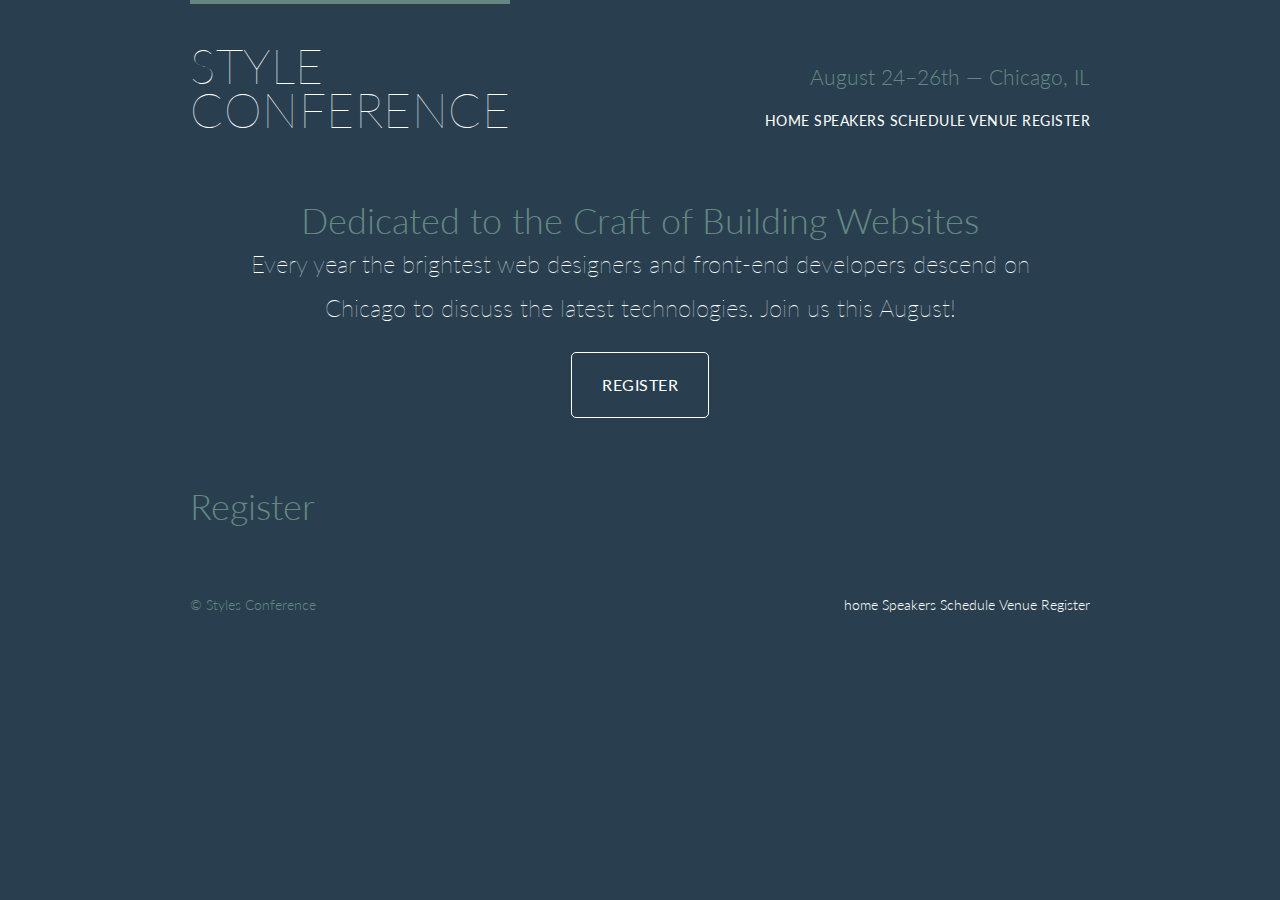
==== xtrahuman/register.html @ 75792eac "site update" ====
<html lang="en">
<head>
    <meta charset="UTF-8">
    <meta name="viewport" content="width=device-width, initial-scale=1.0">
    <link rel="stylesheet" href="assets/stylesheets/main.css">
    <link rel="preconnect" href="https://fonts.googleapis.com">
    <link rel="preconnect" href="https://fonts.gstatic.com" crossorigin>
    <link href="https://fonts.googleapis.com/css2?family=Lato:wght@100;300;400&display=swap" rel="stylesheet">
    <title>Styles Conference</title>
</head>
<body>
    <!-- header -->

    <header class="primary-header container group">
        <h1 class="logo"><a href="index.html">Style <br> Conference</a></h1> 
        <h3 class="tagline">August 24&ndash;26th &mdash; Chicago, IL</h3>
      <nav class="nav primary-nav">
          <a href="index.html" >home</a>
          <a href="speakers.html" target="_blank">Speakers</a>
          <a href="schedule.html" target="_blank" >Schedule</a>
          <a href="venue.html" target="_blank">Venue</a>
          <a href="register.html" target="_blank">Register</a>
      </nav>
    </header>

    <!-- hero -->

    <section class="hero container">
        <h2>Dedicated to the Craft of Building Websites</h2>
        <p>Every year the brightest web designers and front-end developers descend on Chicago to discuss the latest technologies. Join us this August!</p>
        <a href="register.html" target="_blank" class="btn btn-alt">Register</a>
    </section>

    <!-- Main content -->

    <section class="container">

      <h1>Register</h1>

    </section>
    

      <footer class="container primary-footer group">
        <small>&copy; Styles Conference</small>
        <nav class="nav">
            <a href="index.html">home</a>
            <a href="speakers.html" target="_blank">Speakers</a>
            <a href="schedule.html" target="_blank">Schedule</a>
            <a href="venue.html" target="_blank">Venue</a>
            <a href="register.html" target="_blank">Register</a>
        </nav>
      </footer>
      


    
</body>
</html>
---- xtrahuman/assets/stylesheets/main.css ----
/* http://meyerweb.com/eric/tools/css/reset/ 
   v2.0 | 20110126
   License: none (public domain)
*/

html, body, div, span, applet, object, iframe,
h1, h2, h3, h4, h5, h6, p, blockquote, pre,
a, abbr, acronym, address, big, cite, code,
del, dfn, em, img, ins, kbd, q, s, samp,
small, strike, strong, sub, sup, tt, var,
b, u, i, center,
dl, dt, dd, ol, ul, li,
fieldset, form, label, legend,
table, caption, tbody, tfoot, thead, tr, th, td,
article, aside, canvas, details, embed, 
figure, figcaption, footer, header, hgroup, 
menu, nav, output, ruby, section, summary,
time, mark, audio, video {
	margin: 0;
	padding: 0;
	border: 0;
	font-size: 100%;
	font: inherit;
	vertical-align: baseline;
}
/* HTML5 display-role reset for older browsers */
article, aside, details, figcaption, figure, 
footer, header, hgroup, menu, nav, section {
	display: block;
}
body {
	line-height: 1;
}
ol, ul {
	list-style: none;
}
blockquote, q {
	quotes: none;
}
blockquote:before, blockquote:after,
q:before, q:after {
	content: '';
	content: none;
}
table {
	border-collapse: collapse;
	border-spacing: 0;
}


/*
  ========================================
  Custom styles
  ========================================
*/
body {
    background: #293f50;
    color: #888;
    font: 300 16px/22px "lato", "Open Sans", "Helvetica Neue", Helvetica, Arial, sans-serif;
}

h1, h2, h3, h4 {
    color: #648880;
}

h1 {
    font-size: 36px;
    line-height: 44px;
}

h2 {
    font-size: 24px;
    line-height: 44px;
}

h3 {
    font-size: 21px;
 
}
  
h4 {
    font-size: 18px;
}

h5 {
    color: #a9b2b9;
    font-size: 14px;
    font-weight: 400;
    text-transform: uppercase;
}

strong {
    font-weight: 400;
  }

cite, em {
    font-style: italic;
}

/*
  ========================================
  Links
  ========================================
*/

a:hover {
    color: #a9b2b9;
}

a {
    color: #648880;
    text-decoration: none;
}

p a{
    border-bottom: 1px solid #dfe2e5;
}

.primary-header a,
.primary-footer a{
    color: #fff;
}

.primary-header a:hover,
.primary-footer a:hover {
    color:#648880;
}

  
  

/*
  ========================================
  Grid
  ========================================
*/

*,
*:before,
*:after {
  -webkit-box-sizing: border-box;
     -moz-box-sizing: border-box;
          box-sizing: border-box;
}

.container {
    padding-left: 30px;
    padding-right: 30px;
}

.container,
.grid {
  margin: 0 auto;
  width: 960px;
}
.container {
  padding-left: 30px;
  padding-right: 30px;
}


.col-1-3 {
    width: 33.33%;
}
.col-2-3 {
    width: 66.66%;
}

.col-1-3,
.col-2-3 {
    display: inline-block;
    vertical-align: top;
}

.grid,
.col-1-3,
.col-2-3 {
    padding-left: 15px;
    padding-right:15px;
}

.teaser a:hover h3{
    color: #a9b2b9
}
  

   /*
  ========================================
  Clear fix
  ========================================
*/


.group:before,
.group:after {
  content: "";
  display: table;
}
.group:after {
  clear: both;
}
.group {
  clear: both;
  *zoom: 1;
}

 /*
  ========================================
  Rows
  ========================================
*/

.row,
.row-alt{
    min-width:960px
}

.row {
    background: #fff;
    padding:66px 0 44px 0;
}

.row-alt {
    background: #cbe2c1;
    background: -webkit-linear-gradient(to right, #a1d3b0, #f6f1d3);
    background: -moz-linear-gradient(to right, #a1d3b0, #f6f1d3);
    background: linear-gradient(to right, #a1d3b0, #f6f1d3);
    padding: 44px 0 22px 0;
}
 

 /*
  ========================================
  Typography
  ========================================
*/

h1, h3, h4, h5, p {
    margin-bottom: 22px;
  }



  /*
  ========================================
  Buttons
  ========================================
*/

.btn {
    border-radius: 5px;
    color: #fff;
    cursor: pointer;
    display: inline-block;
    font-weight: 400;
    letter-spacing: .5px;
    margin: 0;
    text-transform: uppercase;
  }

  .btn-alt {
    border: 1px solid #fff;
    padding: 10px 30px;
  }

  .btn-alt:hover {
      background: #fff;
      color: #648880;
  }



/*
  ========================================
  Primary Header
  ========================================
*/

.logo{
    font-size: 48px;
    font-weight: 100;
    line-height: 44px;
    border-top: 4px solid #648880;
    padding: 40px 0 22px 0;
    float:left;
    letter-spacing: .5px;
    text-transform: uppercase;
}

.tagline{
    margin: 66px 0 22px 0;
    text-align: right;
}

.primary-nav {
    font-size: 14px;
    font-weight: 400;
    letter-spacing: .5px;
    text-transform: uppercase;
}

/*
  ========================================
  Navigation
  ========================================
*/

.nav {
    text-align: right;
  }
  


/*
  ========================================
  Home
  ========================================
*/

.hero {
    color: #fff;
    line-height: 44px;
    padding: 22px 80px 66px 80px;
    text-align: center;
}

.hero h2{
    font-size: 36px;
}

.hero p {
    font-size: 24px;
    font-weight: 100;
}


/*
  ========================================
  Primary footer
  ========================================
*/

.primary-footer{
    color:#648880;
    font-size: 14px;
    padding-top:44px;
    padding-bottom:44px;
}

.primary-footer small{
    float:left;
    font-weight: 400px;
}
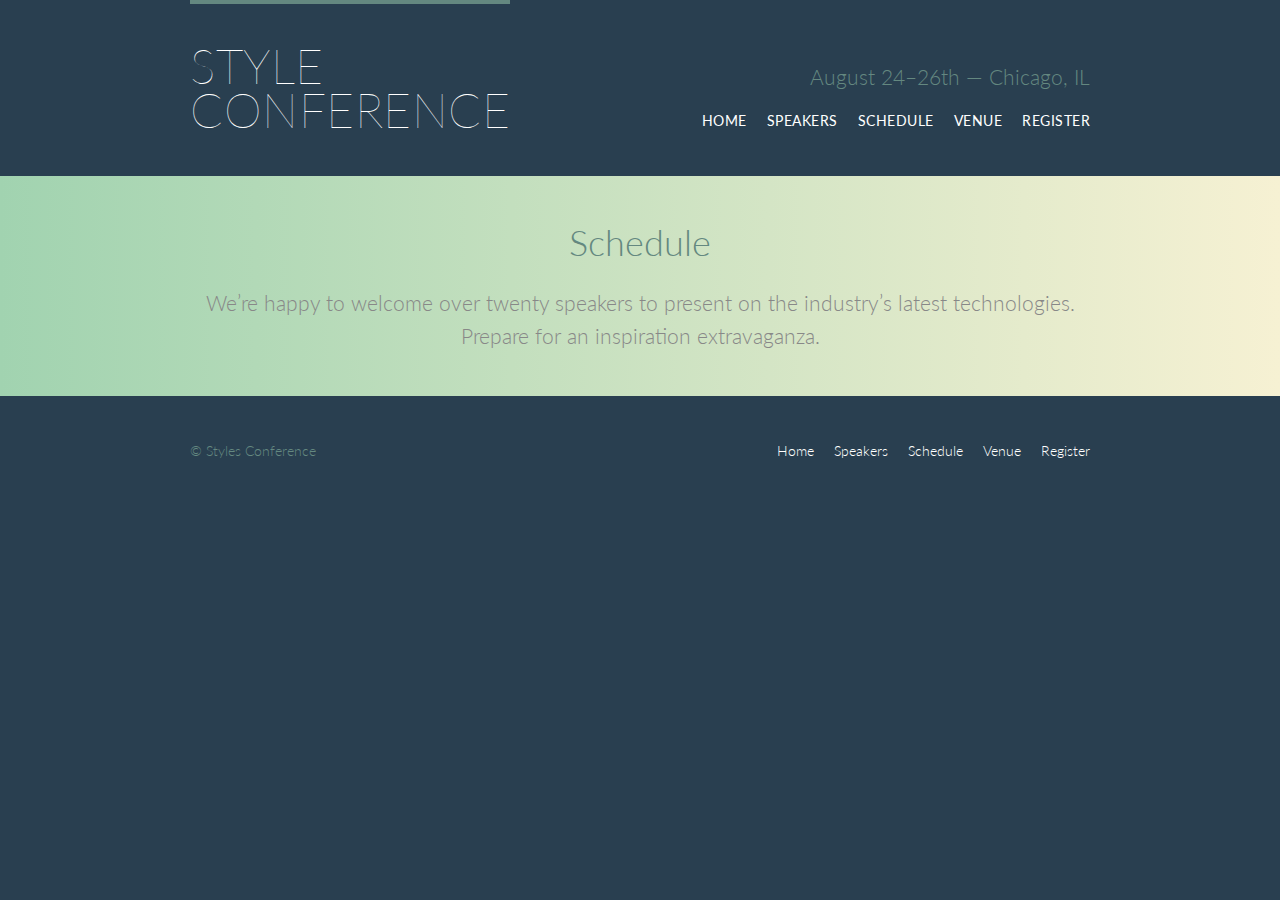
==== commit db0c6dad: "new update" ====
--- a/xtrahuman/register.html
+++ b/xtrahuman/register.html
@@ -15,39 +15,39 @@
         <h1 class="logo"><a href="index.html">Style <br> Conference</a></h1> 
         <h3 class="tagline">August 24&ndash;26th &mdash; Chicago, IL</h3>
       <nav class="nav primary-nav">
-          <a href="index.html" >home</a>
-          <a href="speakers.html" target="_blank">Speakers</a>
-          <a href="schedule.html" target="_blank" >Schedule</a>
-          <a href="venue.html" target="_blank">Venue</a>
-          <a href="register.html" target="_blank">Register</a>
+        <ul>
+          <li><a href="index.html">Home</a></li><!--
+          --><li><a href="speakers.html">Speakers</a></li><!--
+          --><li><a href="schedule.html">Schedule</a></li><!--
+          --><li><a href="venue.html">Venue</a></li><!--
+          --><li><a href="register.html">Register</a></li>
+        </ul>
       </nav>
     </header>
-
-    <!-- hero -->
-
-    <section class="hero container">
-        <h2>Dedicated to the Craft of Building Websites</h2>
-        <p>Every year the brightest web designers and front-end developers descend on Chicago to discuss the latest technologies. Join us this August!</p>
-        <a href="register.html" target="_blank" class="btn btn-alt">Register</a>
-    </section>
-
+    
     <!-- Main content -->
 
-    <section class="container">
-
-      <h1>Register</h1>
-
+    <section class="row-alt">
+      <div class="lead container">
+    
+        <h1>Schedule</h1>
+    
+        <p>We&#8217;re happy to welcome over twenty speakers to present on the industry&#8217;s latest technologies. Prepare for an inspiration extravaganza.</p>
+      
+      </div>
     </section>
     
 
       <footer class="container primary-footer group">
         <small>&copy; Styles Conference</small>
         <nav class="nav">
-            <a href="index.html">home</a>
-            <a href="speakers.html" target="_blank">Speakers</a>
-            <a href="schedule.html" target="_blank">Schedule</a>
-            <a href="venue.html" target="_blank">Venue</a>
-            <a href="register.html" target="_blank">Register</a>
+          <ul>
+            <li><a href="index.html">Home</a></li><!--
+            --><li><a href="speakers.html">Speakers</a></li><!--
+            --><li><a href="schedule.html">Schedule</a></li><!--
+            --><li><a href="venue.html">Venue</a></li><!--
+            --><li><a href="register.html">Register</a></li>
+          </ul>
         </nav>
       </footer>
       
--- a/xtrahuman/assets/stylesheets/main.css
+++ b/xtrahuman/assets/stylesheets/main.css
@@ -239,6 +239,21 @@
     margin-bottom: 22px;
   }
 
+  /*
+  ========================================
+  Leads
+  ========================================
+*/
+
+.lead {
+  text-align: center;
+}
+.lead p {
+  font-size: 21px;
+  line-height: 33px;
+}
+
+
 
 
   /*
@@ -307,7 +322,18 @@
 
 .nav {
     text-align: right;
-  }
+}
+
+.nav li {
+  display: inline-block;
+  margin: 0 10px;
+  vertical-align: top;
+}
+
+.nav li:last-child {
+  margin-right: 0;
+}
+
   
 
 
@@ -351,6 +377,24 @@
     float:left;
     font-weight: 400px;
 }
-  
-  
-  
+
+/*
+  ========================================
+  Speakers
+  ========================================
+*/
+
+.speaker-info {
+  border: 1px solid #dfe2e5;
+  border-radius: 5px;
+  margin-top: 88px;
+  padding: 22px 0;
+  text-align: center;
+}
+
+.speaker{
+  margin-bottom: 44px;
+}
+  
+  
+  
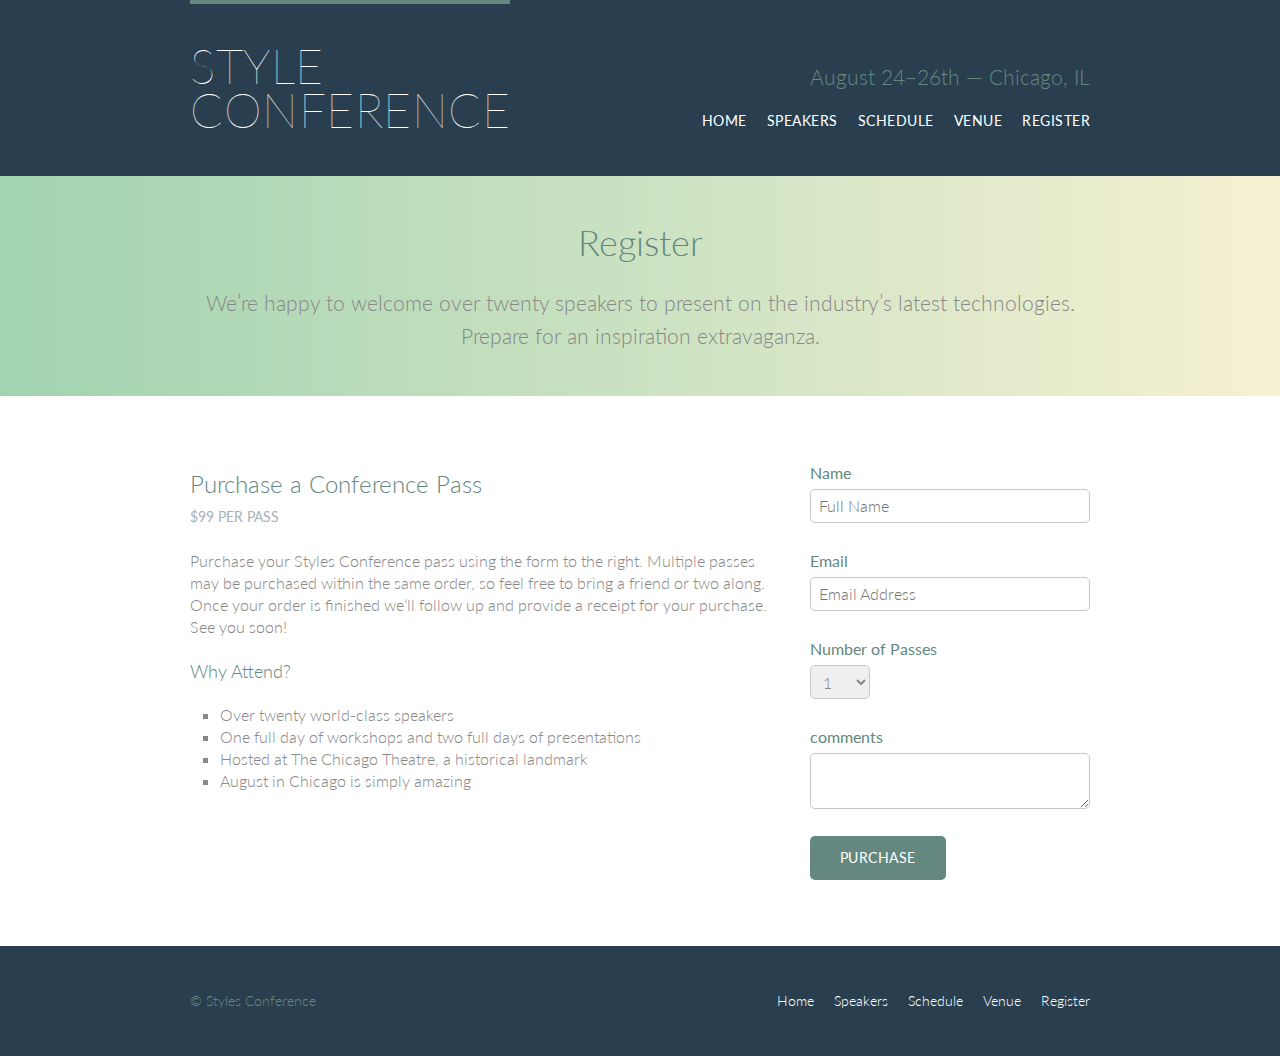
==== commit d324e592: "latest update" ====
--- a/xtrahuman/register.html
+++ b/xtrahuman/register.html
@@ -30,12 +30,68 @@
     <section class="row-alt">
       <div class="lead container">
     
-        <h1>Schedule</h1>
+        <h1>Register</h1>
     
         <p>We&#8217;re happy to welcome over twenty speakers to present on the industry&#8217;s latest technologies. Prepare for an inspiration extravaganza.</p>
       
       </div>
     </section>
+
+    <section class="row">
+      <div class="grid">
+    
+        <section class="col-2-3">
+          <h2>Purchase a Conference Pass</h2>
+          <h5>$99 per Pass</h5>
+
+         <p>Purchase your Styles Conference pass using the form to the right. Multiple passes may be purchased within the same order, so feel free to bring a friend or two along. Once your order is finished we&#8217;ll follow up and provide a receipt for your purchase. See you soon!</p>
+
+         <h4>Why Attend?</h4>
+
+         <ul class="why-attend">
+          <li>Over twenty world-class speakers</li>
+          <li>One full day of workshops and two full days of presentations</li>
+          <li>Hosted at The Chicago Theatre, a historical landmark</li>
+          <li>August in Chicago is simply amazing</li>
+        </ul> 
+
+        </section><!--
+    
+        --><form class="col-1-3" action="#" method="POST">
+
+          <fieldset class="register-group">
+            <label>
+              Name
+              <input type="text" name="name" placeholder="Full Name" required>
+            </label>
+            <label>
+              Email
+              <input type="email" name="email" placeholder="Email Address" required>
+            </label>
+            <label>
+              Number of Passes
+              <select name="quantity" required>
+                <option value="1" selected>1</option>
+                <option value="2">2</option>
+                <option value="3">3</option>
+                <option value="4">4</option>
+                <option value="5">5</option>
+              </select>
+            </label>
+
+            <label>
+              comments
+              <textarea name="comment"></textarea>
+            </label>
+          </fieldset>
+
+          <input class="btn btn-default" type="submit" name="submit" value="Purchase">
+          
+        </form>
+    
+      </div>
+    </section>
+    
     
 
       <footer class="container primary-footer group">
--- a/xtrahuman/assets/stylesheets/main.css
+++ b/xtrahuman/assets/stylesheets/main.css
@@ -182,6 +182,13 @@
 .teaser a:hover h3{
     color: #a9b2b9
 }
+
+.teaser img{
+  border-radius:5px;
+  display:block;
+  margin-bottom: 22px;
+  max-width: 100%;
+}
   
 
    /*
@@ -271,17 +278,30 @@
     letter-spacing: .5px;
     margin: 0;
     text-transform: uppercase;
-  }
-
-  .btn-alt {
-    border: 1px solid #fff;
-    padding: 10px 30px;
-  }
-
-  .btn-alt:hover {
+}
+
+.btn-alt {
+  border: 1px solid #fff;
+  padding: 10px 30px;
+}
+
+.btn-alt:hover {
       background: #fff;
       color: #648880;
-  }
+}
+
+.btn-default {
+  border: 0;
+  background: #648880;
+  padding: 11px 30px;
+  font-size: 14px;
+}
+
+.btn-default:hover {
+  background: #77a198;
+}
+
+
 
 
 
@@ -388,13 +408,174 @@
   border: 1px solid #dfe2e5;
   border-radius: 5px;
   margin-top: 88px;
-  padding: 22px 0;
+  padding-bottom: 22px;
   text-align: center;
 }
 
 .speaker{
   margin-bottom: 44px;
 }
-  
-  
-  
+
+.speaker-info img {
+  border-radius: 50%;
+  height:130px;
+  margin: -66px 0 22px 0;
+  vertical-align: top;
+}
+
+
+/*
+  ========================================
+  Venue
+  ========================================
+*/
+
+.venue-theatre {
+  margin-bottom:66px;
+}
+
+.venue-hotel {
+  margin-bottom:22px
+}
+
+.venue-map {
+  height: 264px;
+}
+
+
+/*
+  ========================================
+  Register
+  ========================================
+*/
+
+.why-attend {
+  list-style: square;
+  margin:0 0 22px 30px;
+}
+
+form {
+  margin-bottom: 22px;
+}
+
+input,
+select,
+textarea {
+  font: 300 16px/22px "Lato", "Open Sans", "Helvetica Neue", Helvetica, Arial, sans-serif;
+}
+
+.register-group label {
+  color: #648880;
+  cursor: pointer;
+  font-weight: 400;
+}
+
+.register-group input,
+.register-group select,
+.register-group textarea {
+  border: 1px solid #c6c9cc;
+  border-radius: 5px;
+  color: #888;
+  display: block;
+  margin: 5px 0 27px 0;
+  padding: 5px 8px;
+}
+
+.register-group input,
+.register-group textarea {
+  width: 100%;
+}
+
+.register-group select {
+  height: 34px;
+  width: 60px;
+}
+
+.register-group select {
+  height: 34px;
+  width: 60px;
+}
+
+/*
+  ========================================
+  Schedule
+  ========================================
+*/
+
+table {
+  margin-bottom: 44px;
+  width: 100%
+}
+
+table:last-child{
+  margin-bottom:0;
+}
+
+th,
+td {
+  padding-bottom: 22px;
+  vertical-align: top;
+}
+
+th {
+  padding-right: 45px;
+  text-align: right;
+  width: 20%;
+}
+
+td {
+  width:40%;
+}
+
+thead{
+  line-height: 44px;
+}
+
+thead th{
+  color: #648880;
+  font-size: 24px;
+}
+
+tbody th {
+  color : #a9b2b9;
+  font-size: 14px;
+  font-weight: 400;
+  padding-top:22px;
+  text-transform: uppercase;
+}
+
+tbody td {
+  border-top: 1px solid #dfe2e5;
+  padding-top: 22px;
+}
+
+tbody td:first-of-type {
+  padding-right: 15px;
+}
+
+tbody td:last-of-type {
+  padding-left: 15px;
+}
+
+tbody td:only-of-type {
+  padding-left: 0;
+  padding-right: 0;
+}
+
+table a{
+  color:#888;
+}
+
+table h4 {
+  margin-bottom: 0;
+}
+
+.schedule-offset {
+  color: #a9b2b9;
+}
+
+
+
+  
+  
+  
